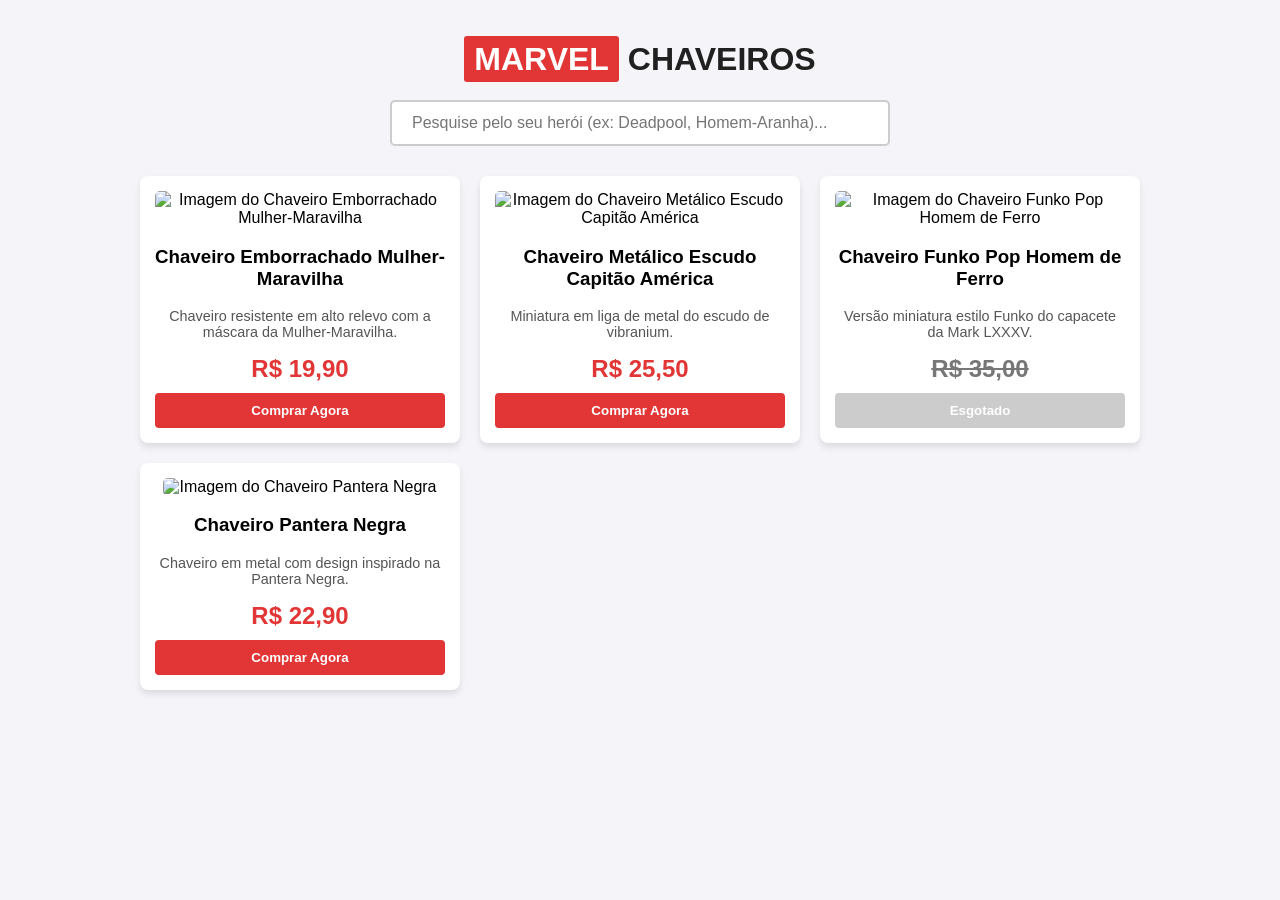
==== index.html @ c3863d4b "primeiro commit" ====
<!DOCTYPE html>
<html lang="pt-BR">
<head>
    <meta charset="UTF-8">
    <meta name="viewport" content="width=device-width, initial-scale=1.0">
    <title>Marvel Keychains | Loja de Chaveiros</title>
    <!-- Link para o arquivo CSS externo -->
    <link rel="stylesheet" href="style.css">
</head>
<body>

    <h1><span>Marvel</span> Chaveiros</h1>
    
    <!-- Barra de pesquisa adicionada aqui -->
    <div class="search-container">
        <input type="text" id="searchInput" placeholder="Pesquise pelo seu herói (ex: Deadpool, Homem-Aranha)...">
    </div>
    
    <!-- A div onde os produtos serão injetados pelo JavaScript -->
    <div id="vitrine"></div>

    <!-- Link para o arquivo JavaScript externo -->
    <script src="script.js"></script>
</body>
</html>
---- style.css ----
:root {
    --marvel-red: #e23636;
    --dark-bg: #202020;
}

body {
    font-family: Arial, sans-serif;
    background-color: #f4f4f9;
    margin: 0;
    padding: 20px;
}

h1 {
    text-align: center;
    color: var(--dark-bg);
    text-transform: uppercase;
}

h1 span {
    background-color: var(--marvel-red);
    color: white;
    padding: 5px 10px;
    border-radius: 3px;
}

/* Estilos da Barra de Pesquisa */
.search-container {
    text-align: center;
    margin: 20px auto;
    max-width: 500px;
    padding: 0 20px;
}

#searchInput {
    width: 100%;
    padding: 12px 20px;
    font-size: 16px;
    border: 2px solid #ccc;
    border-radius: 5px;
    box-sizing: border-box;
    transition: border-color 0.3s ease;
}

#searchInput:focus {
    border-color: var(--marvel-red);
    outline: none;
    box-shadow: 0 0 5px rgba(226, 54, 54, 0.5);
}

/* Grid de Produtos */
#vitrine {
    display: grid;
    grid-template-columns: repeat(auto-fit, minmax(250px, 1fr));
    gap: 20px;
    max-width: 1000px;
    margin: 30px auto;
}

/* Estilo do Card */
.card-produto {
    background: white;
    border-radius: 8px;
    padding: 15px;
    box-shadow: 0 4px 6px rgba(0,0,0,0.1);
    text-align: center;
    transition: transform 0.2s;
}

.card-produto:hover {
    transform: translateY(-5px);
}

.card-produto img {
    max-width: 100%;
    border-radius: 5px;
}

.preco {
    font-size: 1.5em;
    color: var(--marvel-red);
    font-weight: bold;
    margin: 10px 0;
}

.tag-esgotado {
    color: #777;
    text-decoration: line-through;
}

button {
    background-color: var(--marvel-red);
    color: white;
    border: none;
    padding: 10px 15px;
    width: 100%;
    border-radius: 4px;
    cursor: pointer;
    font-weight: bold;
}

button:disabled {
    background-color: #ccc;
    cursor: not-allowed;
}
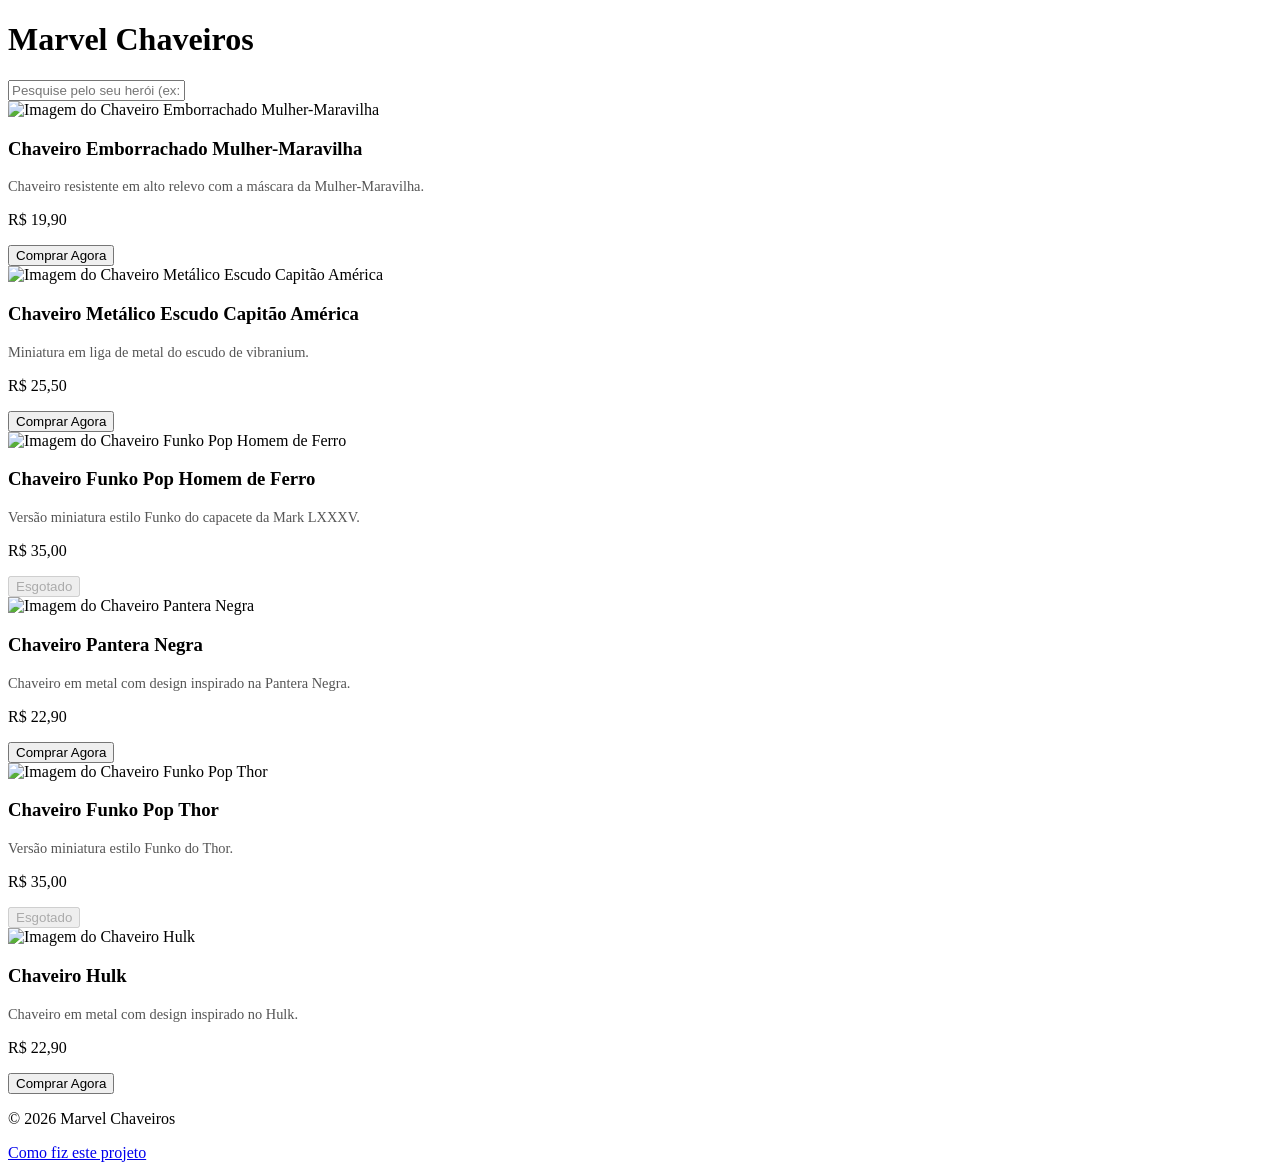
==== commit b4fa058b: "Organizacao Pastas Github Pages" ====
--- a/index.html
+++ b/index.html
@@ -4,22 +4,24 @@
     <meta charset="UTF-8">
     <meta name="viewport" content="width=device-width, initial-scale=1.0">
     <title>Marvel Keychains | Loja de Chaveiros</title>
-    <!-- Link para o arquivo CSS externo -->
-    <link rel="stylesheet" href="style.css">
+    <link rel="stylesheet" href="./style.css">
 </head>
 <body>
+    <main class="conteudo-principal">
+        <h1><span>Marvel</span> Chaveiros</h1>
+        
+        <div class="search-container">
+            <input type="text" id="searchInput" placeholder="Pesquise pelo seu herói (ex: Deadpool, Homem-Aranha)...">
+        </div>
+        
+        <div id="vitrine"></div>
+    </main>
 
-    <h1><span>Marvel</span> Chaveiros</h1>
-    
-    <!-- Barra de pesquisa adicionada aqui -->
-    <div class="search-container">
-        <input type="text" id="searchInput" placeholder="Pesquise pelo seu herói (ex: Deadpool, Homem-Aranha)...">
-    </div>
-    
-    <!-- A div onde os produtos serão injetados pelo JavaScript -->
-    <div id="vitrine"></div>
+    <footer class="footer-loja">
+        <p>© 2026 Marvel Chaveiros</p>
+        <a href="./comofiz.html">Como fiz este projeto</a>
+    </footer>
 
-    <!-- Link para o arquivo JavaScript externo -->
-    <script src="script.js"></script>
+    <script src="./js/script.js"></script>
 </body>
 </html>
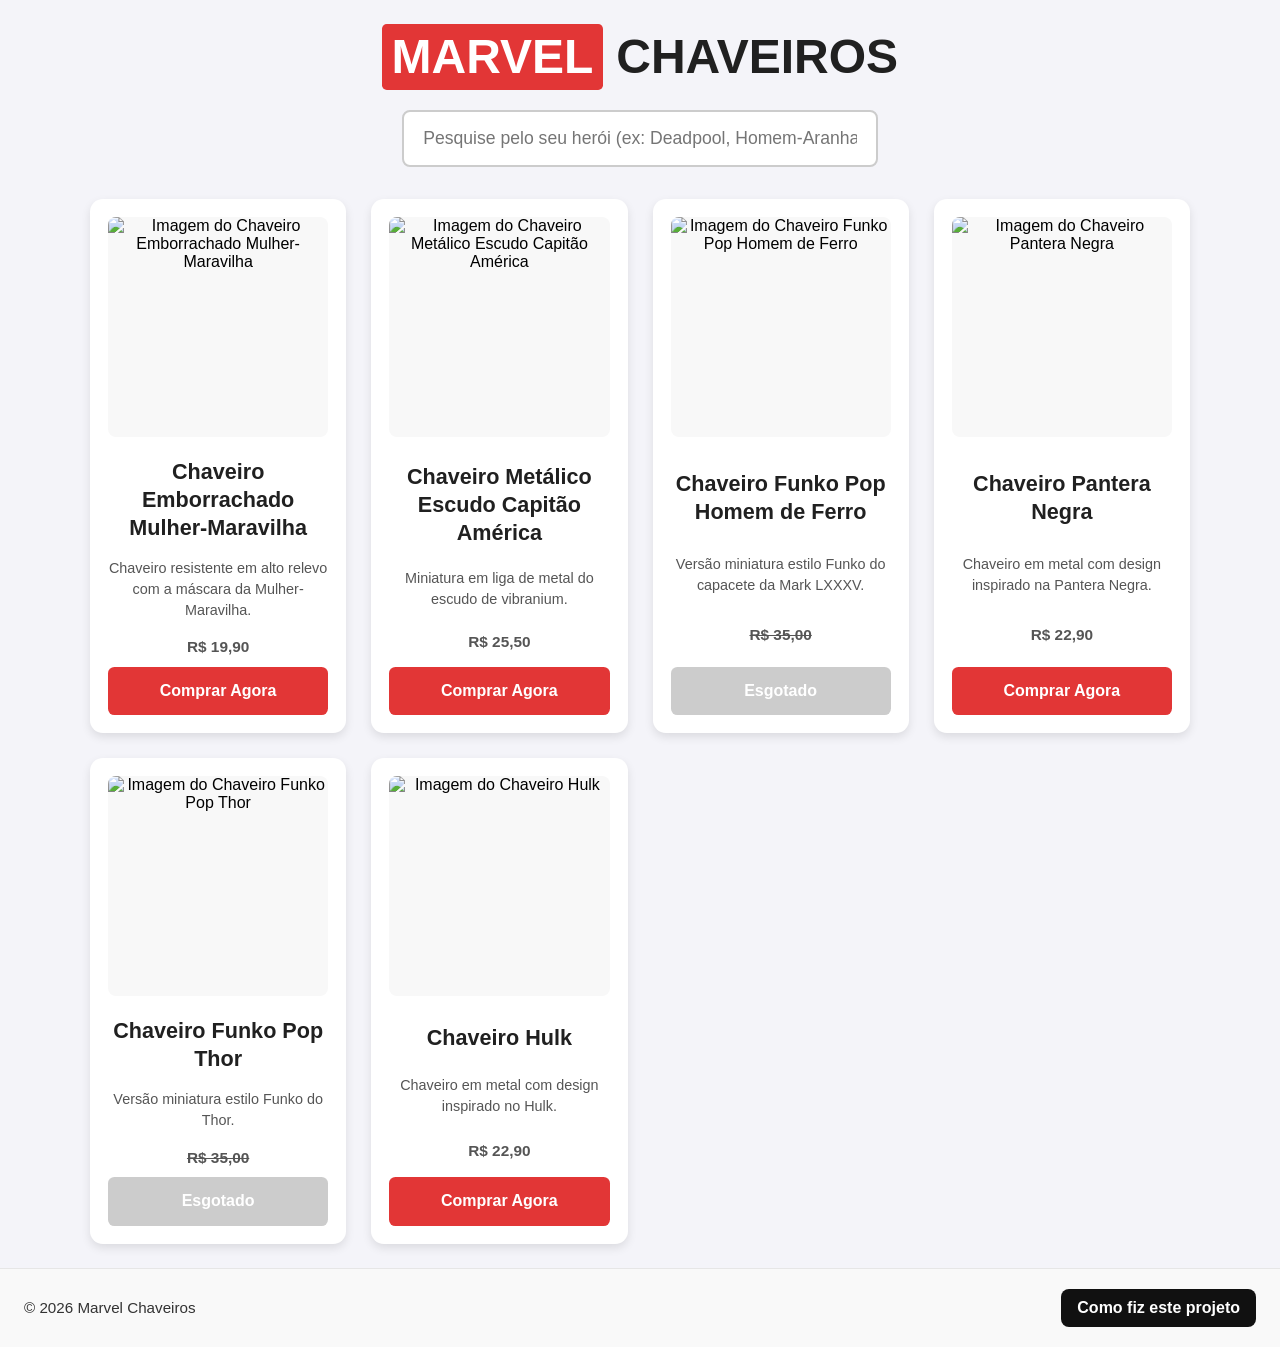
==== commit 45047755: "teste de implementacao 1.0" ====
--- a/index.html
+++ b/index.html
@@ -4,7 +4,7 @@
     <meta charset="UTF-8">
     <meta name="viewport" content="width=device-width, initial-scale=1.0">
     <title>Marvel Keychains | Loja de Chaveiros</title>
-    <link rel="stylesheet" href="./style.css">
+    <link rel="stylesheet" href="./css/style.css">
 </head>
 <body>
     <main class="conteudo-principal">
--- a/css/style.css
+++ b/css/style.css
@@ -0,0 +1,241 @@
+:root {
+    --marvel-red: #e23636;
+    --dark-bg: #202020;
+    --soft-gray: #f4f4f9;
+    --card-shadow: 0 4px 10px rgba(0, 0, 0, 0.1);
+}
+
+* {
+    box-sizing: border-box;
+}
+
+html {
+    font-size: 16px;
+}
+
+body {
+    font-family: Arial, sans-serif;
+    background-color: var(--soft-gray);
+    margin: 0;
+    padding: 0;
+    min-height: 100vh;
+    display: flex;
+    flex-direction: column;
+}
+
+.conteudo-principal {
+    flex: 1;
+    padding: clamp(12px, 2vw, 24px);
+}
+
+h1 {
+    text-align: center;
+    color: var(--dark-bg);
+    text-transform: uppercase;
+    font-size: clamp(1.8rem, 4vw, 3rem);
+    margin: 0 auto 1rem;
+    line-height: 1.2;
+}
+
+h1 span {
+    background-color: var(--marvel-red);
+    color: white;
+    padding: 0.25rem 0.6rem;
+    border-radius: 0.3rem;
+    display: inline-block;
+}
+
+/* Estilos da Barra de Pesquisa */
+.search-container {
+    text-align: center;
+    margin: 1.25rem auto 0;
+    max-width: min(90vw, 500px);
+    padding: 0 0.75rem;
+}
+
+#searchInput {
+    width: 100%;
+    padding: clamp(0.75rem, 2vw, 1rem) clamp(0.9rem, 2vw, 1.2rem);
+    font-size: clamp(0.95rem, 1.8vw, 1.1rem);
+    border: 2px solid #ccc;
+    border-radius: 0.5rem;
+    box-sizing: border-box;
+    transition: border-color 0.3s ease, box-shadow 0.3s ease;
+}
+
+#searchInput:focus {
+    border-color: var(--marvel-red);
+    outline: none;
+    box-shadow: 0 0 0.4rem rgba(226, 54, 54, 0.5);
+}
+
+/* Grid de Produtos */
+#vitrine {
+    display: grid;
+    grid-template-columns: repeat(auto-fit, minmax(min(100%, 220px), 1fr));
+    gap: clamp(15px, 2vw, 25px);
+    max-width: min(100%, 1100px);
+    margin: 2rem auto 0;
+    align-items: stretch;
+}
+
+/* Estilo do Card */
+.card-produto {
+    background: white;
+    border-radius: 0.8rem;
+    padding: clamp(12px, 2vw, 18px);
+    box-shadow: var(--card-shadow);
+    text-align: center;
+    transition: transform 0.2s ease, box-shadow 0.2s ease;
+    display: flex;
+    flex-direction: column;
+    justify-content: space-between;
+    min-width: 0;
+}
+
+.card-produto:hover {
+    transform: translateY(-5px);
+    box-shadow: 0 8px 16px rgba(0, 0, 0, 0.12);
+}
+
+.card-produto img {
+    display: block;
+    width: 100%;
+    aspect-ratio: 1 / 1;
+    height: auto;
+    max-height: clamp(200px, 22vw, 280px);
+    object-fit: contain;
+    object-position: center;
+    background: #f8f8f8;
+    border-radius: 0.5rem;
+    margin-bottom: 0.8rem;
+}
+
+.footer-loja {
+    background-color: #F9F9F9;
+    padding: 20px 24px;
+    border-top: 1px solid #e6e6e6;
+    display: flex;
+    align-items: center;
+    justify-content: space-between;
+    gap: 16px;
+}
+
+.footer-loja p {
+    margin: 0;
+    color: #333;
+    font-size: 0.95rem;
+}
+
+.footer-loja a {
+    display: inline-block;
+    color: #fff;
+    text-decoration: none;
+    font-weight: bold;
+    background: #111;
+    padding: 10px 16px;
+    border-radius: 8px;
+    margin-left: auto;
+    transition: background-color 0.2s ease, transform 0.2s ease;
+}
+
+.footer-loja a:hover {
+    background-color: var(--marvel-red);
+    transform: translateY(-1px);
+    text-decoration: none;
+}
+
+@media (max-width: 600px) {
+    .footer-loja {
+        flex-direction: column;
+        align-items: flex-start;
+        text-align: left;
+    }
+
+    .footer-loja a {
+        margin-left: 0;
+    }
+}
+
+.card-produto h3 {
+    margin: 0.5rem 0;
+    font-size: clamp(1rem, 2vw, 1.35rem);
+    line-height: 1.3;
+    color: var(--dark-bg);
+    word-break: break-word;
+}
+
+.card-produto p {
+    margin: 0.5rem 0;
+    line-height: 1.45;
+    color: #555;
+    font-size: clamp(0.82rem, 1.8vw, 0.96rem);
+    word-break: break-word;
+}
+
+.preco {
+    font-size: clamp(1.2rem, 2.2vw, 1.6rem);
+    color: var(--marvel-red);
+    font-weight: bold;
+    margin: 0.8rem 0;
+}
+
+.tag-esgotado {
+    color: #777;
+    text-decoration: line-through;
+}
+
+button {
+    background-color: var(--marvel-red);
+    color: white;
+    border: none;
+    padding: clamp(0.7rem, 1.8vw, 0.95rem) 0.8rem;
+    width: 100%;
+    border-radius: 0.4rem;
+    cursor: pointer;
+    font-weight: bold;
+    font-size: clamp(0.9rem, 1.8vw, 1rem);
+    transition: background-color 0.2s ease, transform 0.2s ease, box-shadow 0.2s ease, opacity 0.2s ease;
+}
+
+button:hover:not(:disabled) {
+    background-color: #c51c1c;
+    transform: translateY(-1px);
+    box-shadow: 0 6px 14px rgba(226, 54, 54, 0.28);
+    opacity: 1;
+}
+
+button:disabled {
+    background-color: #ccc;
+    cursor: not-allowed;
+}
+
+@media (max-width: 768px) {
+    body {
+        padding: 14px;
+    }
+
+    #vitrine {
+        grid-template-columns: repeat(auto-fit, minmax(min(100%, 180px), 1fr));
+        gap: 16px;
+    }
+}
+
+@media (max-width: 480px) {
+    .search-container {
+        max-width: 100%;
+        padding: 0;
+    }
+
+    #vitrine {
+        grid-template-columns: 1fr;
+    }
+
+    .card-produto {
+        padding: 12px;
+    }
+
+    .card-produto img {
+        max-height: 220px;
+    }
+}
